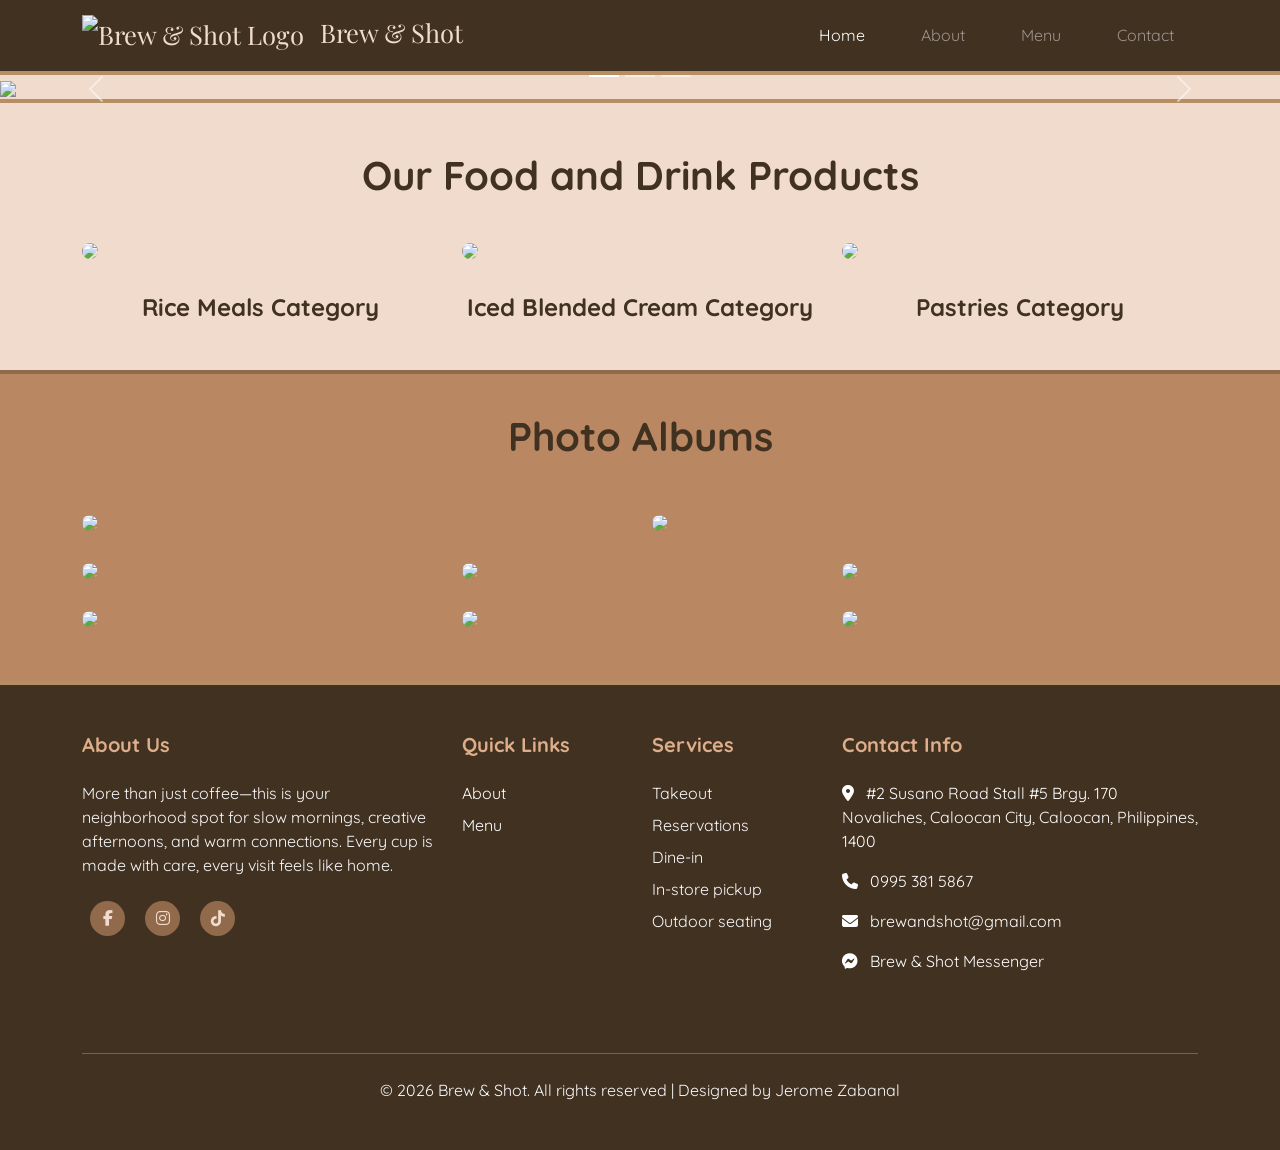
==== index.html @ a68579a7 "Update and rename index_brew-and-shot.html to index.html" ====
<!DOCTYPE html>
<html lang="en">
<head>
  <title>Home</title>
  <meta charset="utf-8">
  <meta name="viewport" content="width=device-width, initial-scale=1">
  <link href="https://cdn.jsdelivr.net/npm/bootstrap@5.3.8/dist/css/bootstrap.min.css" rel="stylesheet">
  <link href="https://cdnjs.cloudflare.com/ajax/libs/font-awesome/6.4.2/css/all.min.css" rel="stylesheet">
  <link rel="stylesheet" href="style_brew-and-shot.css">
  <link rel="stylesheet" type="text/css" href="//fonts.googleapis.com/css?family=Playfair+Display" />
  <link rel="stylesheet" type="text/css" href="//fonts.googleapis.com/css?family=Quicksand" />
  <link rel="icon" href="images/logo/favicon_brew-and-shot.png" type="image/x-icon">
  <script src="https://cdn.jsdelivr.net/npm/bootstrap@5.3.8/dist/js/bootstrap.bundle.min.js"></script>
</head>
<body>

<!-- Navigation Bar -->

<nav class="navbar navbar-expand-sm navbar-expand-md navbar-expand-lg navbar-expand-xl navbar-expand-xxl navbar-bg sticky-top">
  <div class="container">
    <a class="navbar-brand" href="index.html">
      <img src="images/logo/logo_brew-and-shot.jpg" alt="Brew & Shot Logo" style="width: 60px; margin-right: 10px; margin-bottom: 4px;">
      Brew & Shot 
    </a>
    <button class="navbar-toggler" type="button" data-bs-toggle="offcanvas" data-bs-target="#offcanvasNavbar">
      <span class="navbar-toggler-icon"></span>
    </button>
    <div class="offcanvas offcanvas-end navbar-bg" tabindex="-1" id="offcanvasNavbar">
      <div class="offcanvas-header navbar-header">
        <img src="images/logo/logo_brew-and-shot.jpg" alt="Brew & Shot Logo" style="width: 60px; margin-right: 10px; margin-bottom: 4px;">
        Brew & Shot
        <button type="button" class="btn-close" data-bs-dismiss="offcanvas" aria-label="Close"></button>
      </div>
      <div class="offcanvas-body">
        <ul class="navbar-nav justify-content-end flex-grow-1 pe-3">
          <li class="nav-item">
          <a class="nav-link nav-active" href="index.html">Home</a>
        </li>
        <li class="nav-item">
          <a class="nav-link" href="about_brew-and-shot.html">About</a>
        </li>
        <li class="nav-item">
          <a class="nav-link" href="menu_brew-and-shot.html">Menu</a>
        </li>
        <li class="nav-item">
          <a class="nav-link" href="contact_brew-and-shot.html">Contact</a>
        </li>
      </ul>
    </div>
  </div>
</nav>

<!-- Carousel -->

<div id="carouselExampleAutoplaying" class="carousel slide" data-bs-ride="carousel">
  <div class="carousel-indicators">
    <button type="button" data-bs-target="#carouselExampleAutoplaying" data-bs-slide-to="0" class="active" aria-current="true" aria-label="Slide 1"></button>
    <button type="button" data-bs-target="#carouselExampleAutoplaying" data-bs-slide-to="1" aria-label="Slide 2"></button>
    <button type="button" data-bs-target="#carouselExampleAutoplaying" data-bs-slide-to="2" aria-label="Slide 3"></button>
  </div>
  <div class="carousel-inner">

    <div class="carousel-item active">
      <img class="img-fluid" src="images/carousel/carousel_brew-and-shot.png" class="d-block w-100">
      <div class="carousel-caption">
        <h1>Brew & Shot</h1>
        <p>More than just coffee—this is your neighborhood spot for slow mornings, creative afternoons, and warm connections.</p>
        <button type="button" class="btn btn-lg"><a href="menu_brew-and-shot.html" class="btn-link btn-outline">View Our Menu</a></button>
      </div>
    </div>

    <div class="carousel-item">
      <img class="img-fluid" src="images/carousel/carousel_brew-and-shot_2.png" class="d-block w-100">
      <div class="carousel-caption">
        <h1>Come Visit Us</h1>
        <p>Great coffee, great dessert, warm people, and a nice place to sit.</p>
        <button type="button" class="btn btn-lg"><a href="https://maps.app.goo.gl/P6QwPMF5Jk4gCxhU8" target="_blank" class="btn-link btn-outline">Find Us</a></button>
      </div>
    </div>

    <div class="carousel-item">
      <img class="img-fluid" src="images/carousel/carousel_brew-and-shot_3.png" class="d-block w-100">
      <div class="carousel-caption">
        <h1>Like and Follow Us</h1>
        <p>Stay tuned on our Facebook, Instagram, and TikTok pages for daily cafe updates, special offers and new menu products!</p>
        <div class="social-links">
          <a href="https://www.facebook.com/profile.php?id=100089704350988" class="social-icon" target="_blank"><i class="fab fa-facebook-f"></i></a>
          <a href="https://www.instagram.com/brewnshot/" class="social-icon" target="_blank"><i class="fa-brands fa-instagram"></i></a>
          <a href="https://www.tiktok.com/@yszobel1_67jk3" class="social-icon" target="_blank"><i class="fa-brands fa-tiktok"></i></a>
        </div>
      </div>
    </div>
    
  </div>
  <button class="carousel-control-prev" type="button" data-bs-target="#carouselExampleAutoplaying" data-bs-slide="prev">
    <span class="carousel-control-prev-icon" aria-hidden="true"></span>
    <span class="visually-hidden">Previous</span>
  </button>
  <button class="carousel-control-next" type="button" data-bs-target="#carouselExampleAutoplaying" data-bs-slide="next">
    <span class="carousel-control-next-icon" aria-hidden="true"></span>
    <span class="visually-hidden">Next</span>
  </button>
</div>

<!-- Our Food and Drink Products Section -->

<div class="container mt-5 mb-3 ourfoodanddrinkproducts-section">
  <h1>Our Food and Drink Products</h1>
  <div class="row">

  <div class="col-md-4" data-bs-toggle="modal" data-bs-target="#ModalRiceMeals">
    <img class="img-fluid" src="images/ourfoodanddrinkproduct/ourfoodanddrinkproducts.jpg" style="width: 100%; height: auto;">
    <h4>Rice Meals Category</h4>
  </div>
  <div class="col-md-4" data-bs-toggle="modal" data-bs-target="#ModalIcedBlendedCream">
    <img class="img-fluid" src="images/ourfoodanddrinkproduct/ourfoodanddrinkproducts_2.jpg" style="width: 100%; height: auto;">
    <h4>Iced Blended Cream Category</h4>
  </div>
  <div class="col-md-4" data-bs-toggle="modal" data-bs-target="#ModalPastries">
    <img class="img-fluid" src="images/ourfoodanddrinkproduct/ourfoodanddrinkproducts_3.jpg" style="width: 100%; height: auto;">
    <h4>Pastries Category</h4>
  </div>

  </div>
</div>

<!-- The Modal of the Rice Meals -->
<div class="modal fade" id="ModalRiceMeals">
  <div class="modal-dialog modal-dialog-centered modal-dialog-scrollable modal-lg">
    <div class="modal-content">

      <!-- Modal Header -->
      <div class="modal-header">
        <button type="button" class="btn-close" data-bs-dismiss="modal"></button>
      </div>

      <!-- Modal body -->
      <div class="modal-body">
        <div class="container-fluid">
          <div class="row">
            <div class="col-md-6">
              <img class="img-fluid" src="images/ourfoodanddrinkproduct/ourfoodanddrinkproducts.jpg" style="width: 100%; height: auto; border-radius: 12px;">
            </div>

            <div class="col-md-6 mt-5 modal-desc">
              <h4 class="modal-title">Rice Meals Category</h4>
              <p class="mt-5">It is tasty and satisfying—perfect for any time of the day. Each dish comes with freshly cooked rice and flavorful dishes inspired by Filipino favorites. It is a comforting meal that feels like home, served in a relaxed cafe setting. Great for a quick bite.</p>
              <button type="button" class="mt-5"><a href="ricemeals-category.html">View Our Rice Meals Menu</a></button>
            </div>
          </div>
        </div>
      </div>

      <!-- Modal footer -->
      <div class="modal-footer">
        <button type="button" class="btn-modal" data-bs-dismiss="modal">Close</button>
      </div>

    </div>
  </div>
</div>

<!-- The Modal of the Iced Blended Cream -->
<div class="modal fade" id="ModalIcedBlendedCream">
  <div class="modal-dialog modal-dialog-centered modal-dialog-scrollable modal-lg">
    <div class="modal-content">

      <!-- Modal Header -->
      <div class="modal-header">
        <button type="button" class="btn-close" data-bs-dismiss="modal"></button>
      </div>

      <!-- Modal body -->
      <div class="modal-body">
        <div class="container-fluid">
          <div class="row">
            <div class="col-md-6">
              <img class="img-fluid" src="images/ourfoodanddrinkproduct/ourfoodanddrinkproducts_2.jpg" style="width: 100%; height: auto; border-radius: 12px;">
            </div>

            <div class="col-md-6 mt-5 modal-desc">
              <h4 class="modal-title">Iced Blended Category</h4>
              <p class="mt-5">It is smooth, sweet, and perfectly refreshing—just what you need on a warm day. One sip will make you feel relaxed and happy. It is the perfect drink to enjoy while taking a break or spending time at your favorite cafe. Try it now and taste the comfort in every sip.</p>
              <button type="button" class="mt-5"><a href="icedblended-coffee-cream-category.html">Our Iced Blended Menu</a></button>
            </div>
          </div>
        </div>
      </div>

      <!-- Modal footer -->
      <div class="modal-footer">
        <button type="button" class="btn-modal" data-bs-dismiss="modal">Close</button>
      </div>

    </div>
  </div>
</div>

<!-- The Modal of the Pastries -->
<div class="modal fade" id="ModalPastries">
  <div class="modal-dialog modal-dialog-centered modal-dialog-scrollable modal-lg">
    <div class="modal-content">

      <!-- Modal Header -->
      <div class="modal-header">
        <h4 class="modal-title">Pastries Category</h4>
        <button type="button" class="btn-close" data-bs-dismiss="modal"></button>
      </div>

      <!-- Modal body -->
      <div class="modal-body">
        <div class="container-fluid">
          <div class="row">
            <div class="col-md-6">
              <img class="img-fluid" src="images/ourfoodanddrinkproduct/ourfoodanddrinkproducts_3.jpg" style="width: 100%; height: auto; border-radius: 12px;">
            </div>

            <div class="col-md-6 mt-5 modal-desc">
              <h4 class="modal-title">Pastries Category</h4>
              <p class="mt-5">Freshly baked and made with care, our pastries are soft, flavorful, and perfect for any time of the day. Each bite is warm, light, and satisfying—just what you need with your favorite drink. Whether you are starting your morning or taking a break, our pastries will surely brighten your day. Try one today and enjoy a simple, delicious treat.</p>
              <button type="button" class="mt-5"><a href="pastries-category.html">View Our Pastries Menu</a></button>
            </div>
          </div>
        </div>
      </div>

      <!-- Modal footer -->
      <div class="modal-footer">
        <button type="button" class="btn-modal" data-bs-dismiss="modal">Close</button>
      </div>

    </div>
  </div>
</div>

<!-- Gallery Section -->

<div class="gallery-bg">
  <div class="container gallery-section">
    <h1>Photo Albums</h1>
    
    <div class="row"> 
      <div class="col-md-6">
        <img class="img-fluid" data-bs-toggle="modal" data-bs-target="#ModalGallery" src="images/brew-and-shot_gallery/landscape-gallery.png">
      </div>
      <div class="col-md-6">
        <img class="img-fluid" data-bs-toggle="modal" data-bs-target="#ModalGallery2" src="images/brew-and-shot_gallery/landscape-gallery_2.png">
      </div>
    </div>

    <div class="row"> 
      <div class="col-md-4">
        <img class="img-fluid" data-bs-toggle="modal" data-bs-target="#ModalGallery3" src="images/brew-and-shot_gallery/portrait-gallery_3.png">
      </div>
      <div class="col-md-4">
        <img class="img-fluid" data-bs-toggle="modal" data-bs-target="#ModalGallery4" src="images/brew-and-shot_gallery/portrait-gallery.png">
      </div>
      <div class="col-md-4">
        <img class="img-fluid" data-bs-toggle="modal" data-bs-target="#ModalGallery5" src="images/brew-and-shot_gallery/portrait-gallery_2.png">
      </div>
    </div>

    <div class="row"> 
      <div class="col-md-4">
        <img class="img-fluid" data-bs-toggle="modal" data-bs-target="#ModalGallery6" src="images/brew-and-shot_gallery/detailshots-gallery_2.png">
      </div>
      <div class="col-md-4">
        <img class="img-fluid" data-bs-toggle="modal" data-bs-target="#ModalGallery7" src="images/brew-and-shot_gallery/detailshots-gallery.png">
      </div>
      <div class="col-md-4">
        <img class="img-fluid" data-bs-toggle="modal" data-bs-target="#ModalGallery8" src="images/brew-and-shot_gallery/detailshots-gallery_3.png">
      </div>
    </div>

  </div>
</div>

<!-- Footer -->

<footer class="footer-bg text-light py-5">
    <div class="container">
        <div class="row g-4">
            <!-- Brew & Shot Info -->
            <div class="col-lg-4">
                <h5 class="mb-4">About Us</h5>
                <p class="mb-4">
                  More than just coffee—this is your neighborhood spot for slow mornings, creative afternoons, and warm connections. Every cup is made with care, every visit feels like home.
                </p>
                <div class="social-links">
                    <a href="https://www.facebook.com/profile.php?id=100089704350988" class="social-icon" target="_blank"><i class="fab fa-facebook-f"></i></a>
                    <a href="https://www.instagram.com/brewnshot/" class="social-icon" target="_blank"><i class="fa-brands fa-instagram"></i></a>
                    <a href="https://www.tiktok.com/@yszobel1_67jk3" class="social-icon" target="_blank"><i class="fa-brands fa-tiktok"></i></a>
                </div>
            </div>

            <!-- Quick Links -->
            <div class="col-lg-2">
                <h5 class="mb-4">Quick Links</h5>
                <ul class="list-unstyled">
                    <li class="mb-2"><a href="about_brew-and-shot.html" class="footer-link">About</a></li>
                    <li class="mb-2"><a href="menu_brew-and-shot.html" class="footer-link">Menu</a></li>         
                </ul>
            </div>

            <!-- Services -->
            <div class="col-lg-2 col-md-6">
                <h5 class="mb-4">Services</h5>
                <ul class="list-unstyled">
                    <li class="mb-2">Takeout</li>
                    <li class="mb-2">Reservations</li>
                    <li class="mb-2">Dine-in</li>
                    <li class="mb-2">In-store pickup</li>
                    <li class="mb-2">Outdoor seating</li>
                </ul>
            </div>

            <!-- Contact Info -->
            <div class="col-lg-4">
                <h5 class="mb-4">Contact Info</h5>
                <ul class="list-unstyled">
                    <li class="mb-3">
                        <a href="https://maps.app.goo.gl/P6QwPMF5Jk4gCxhU8" target="_blank" class="footer-link">
                          <i class="fas fa-map-marker-alt me-2"></i>
                          #2 Susano Road Stall #5 Brgy. 170 Novaliches, Caloocan City, Caloocan, Philippines, 1400
                        </a>
                    </li>
                    <li class="mb-3">                       
                        <a href="tel:09953815867" class="footer-link">
                          <i class="fas fa-phone me-2"></i>
                          0995 381 5867
                        </a>
                    </li>
                    <li class="mb-3">            
                        <a href="mailto:brewandshot@gmail.com" class="footer-link">
                          <i class="fas fa-envelope me-2"></i>
                          brewandshot@gmail.com
                        </a>
                    </li>
                    <li class="mb-3">            
                        <a href="https://www.messenger.com/t/100447672955334" class="footer-link">
                          <i class="fa-brands fa-facebook-messenger me-2"></i>
                          Brew & Shot Messenger
                        </a>
                    </li>
                </ul>
            </div>
        </div>

        <!-- Copyright -->
        <div class="row mt-5">
            <div class="col-12">
                <hr class="mb-4">
                <div class="text-center">
                    <p class="mb-0">&copy; 2026 Brew & Shot. All rights reserved | Designed by Jerome Zabanal</p>
                </div>
            </div>
        </div>
    </div>
</footer>

</body>
</html>
---- style_brew-and-shot.css ----
body {
    max-width: auto;
    font-family: 'Quicksand', sans-serif;
    background-color: #f0dbcc;
}

/* Navbar Styles */

.navbar-bg {
    background-color: #413121;
    border-bottom: 0.25rem solid #b78d63;
}

.navbar-brand {
    color: #f0dbcc !important;
    font-family: 'Playfair Display', serif !important;
    font-size: 1.6em;
}

.nav-link {
    color: rgb(248, 248, 248, 0.5) !important;
    transition: 0.4s;
    margin-left: 2.5em;
    position: relative;
}

.nav-link:hover {
    color: #f0dbcc !important;
}

.nav-active {
    color: #fff !important;   
}

.nav-link::after {
    content: '';
    transition: width 0.4s;
    width: 0;
    height: 2px;
    background-color: #f0dbcc;
    position: absolute;
    bottom: 0;
    left: 0;
}

.nav-link:hover::after {
    width: 100%;   
}

.navbar-nav {
    margin-left: auto;
}

.nav-item{
    transition: 0.4s;
}

.navbar-toggler-icon {
  background-image: url("data:image/svg+xml;charset=utf8,%3Csvg viewBox='0 0 32 32' xmlns='http://www.w3.org/2000/svg'%3E%3Cpath stroke='rgba(248, 248, 248, 0.5)' stroke-width='2' stroke-linecap='round' stroke-miterlimit='10' d='M4 8h24M4 16h24M4 24h24'/%3E%3C/svg%3E");
}

.navbar-toggler {
  border-color: rgb(248, 248, 248);
}

.navbar-header {
    color: #f0dbcc !important;
    font-family: 'Playfair Display', serif !important;
    font-size: 1.6em;
    border-bottom: 2px solid #b78d63;
    padding-bottom: 0.5rem;
}

/* Footer Styles */

footer h5 {
    color: #dead8a;
    font-weight: 700;
}

.footer-link {
    color: #fff;
    text-decoration: none;
    transition: color 0.3s ease;
}

.footer-link:hover {
    color: #dead8a;
}

.social-icon {
    width: 35px;
    height: 35px;
    line-height: 35px;
    border-radius: 50%;
    text-align: center;
    color: #f0dbcc;
    background-color: #91694b;
    display: inline-block;
    margin: 0 8px;
    transition: all 0.3s ease;
}

.social-icon:hover {
    transform: translateY(-3px);
    color: #f0dbcc;
    background-color: #b78d63;
}

.footer-bg {
    background-color: #413121;
    border-top: 0.25rem solid #b78d63;
}

/* Carousel Styles */

.carousel-item img {
    width: 100%;
    height: auto;
    object-fit: cover;
}

/* Button Styles */

.btn-link {
    color: #fff;
    text-decoration: none;
    transition: color 0.3s ease;
}

.btn-link:hover {
    color: #dead8a;
}

button:focus button:active {
    border: none;
    outline: none;
    box-shadow: none;
}

.btn-outline {
    border: 2px solid #fff;
    background-color: transparent;
    transition: all 0.3s ease;
    padding: 10px 20px;
    border-radius: 8px;
}

.btn-outline:hover {
    color: #fff;
    border-color: #dead8a;
    background-color: #dead8a;
    box-shadow: 0 0 8px #b78d63;
}

/* Caption Carousel */

@media screen and (min-width: 1200px) {
    .carousel-caption {
        line-height: 2.0;
        margin-bottom: 18.6rem;
        max-width: auto;
    }   
}

.carousel-caption h1 {
    font-weight: 700;
    text-shadow: 3px 3px 3px black;
    max-width: auto;
}

.carousel-item {
    border-bottom: 0.25rem solid #b78d63;
}

.carousel-control-prev,
.carousel-control-next {
    z-index: 12;
}

.carousel-caption {
    z-index: 8;
}

/* Mobile and Tablet Responsive Fixes for Carousel */
@media (max-width: 768px) {
    .carousel-caption {
        position: absolute;
        bottom: 12%;
        left: 50%;
        transform: translateX(-50%);
        text-align: center;
        padding: 2.4rem;
        line-height: 1.4;
        width: 90%;
        z-index: 10;
    }
    
    .carousel-caption h1 {
        font-size: 1.6rem;
        font-weight: 700;
        text-shadow: 3px 3px 3px black;
        margin-bottom: 0.5rem;
    }
    
    .carousel-caption p {
        font-size: 0.95rem;
        margin-bottom: 1rem;
    }
    
    .carousel-caption .btn {
        font-size: 0.95rem;
        width: 100%;
        max-width: 280px;
        margin-top: 0.9rem;
        padding: 0;
    }
    
    .carousel-caption .btn a {
        width: 100%;
        padding: 10px 20px;
        border-radius: 8px;
    }
    
    .carousel-caption .social-links {
        margin-top: 1rem;
    }
    
    .carousel-caption .social-links .social-icon {
        width: 34px;
        height: 34px;
        line-height: 34px;
        font-size: 0.9rem;
        margin: 0 5px;
    }
}

@media (max-width: 576px) {
    .carousel-caption h1 {
        font-size: 1.4rem;
    }
    
    .carousel-caption p {
        font-size: 0.9rem;
    }
    
    .carousel-caption .btn a {
        font-size: 0.95rem;
        padding: 10px 20px;
    }
}

/* Tablet Responsive Fixes for Carousel (769px - 1024px) */
@media (min-width: 769px) and (max-width: 1024px) {
    .carousel-caption {
        position: absolute;
        top: 50%;
        left: 50%;
        transform: translate(-50%, -50%);
        text-align: center;
        padding: 2rem;
        line-height: 1.5;
        width: 85%;
        max-width: 500px;
        z-index: 10;
    }
    
    .carousel-caption h1 {
        font-size: 1.8rem;
        font-weight: 700;
        text-shadow: 3px 3px 3px black;
        margin-bottom: 0.8rem;
    }
    
    .carousel-caption p {
        font-size: 1rem;
        margin-bottom: 1.2rem;
    }
    
    .carousel-caption .btn {
        font-size: 1rem;
        width: 100%;
        max-width: 320px;
        padding: 0;
        margin-top: 0.9rem;
    }
    
    .carousel-caption .btn a {
        width: 100%;
        padding: 10px 20px;
        border-radius: 8px;
    }
    
    .carousel-caption .social-links .social-icon {
        width: 36px;
        height: 36px;
        line-height: 36px;
        font-size: 1rem;
        margin: 0 6px;
    }
}

/* Mobile Landscape Orientation Fixes for Carousel */
@media (max-width: 768px) and (orientation: landscape) {
    .carousel-caption {
        position: absolute;
        top: 50%;
        left: 50%;
        transform: translate(-50%, -50%);
        text-align: center;
        padding: 1.2rem;
        line-height: 1.2;
        width: 85%;
        max-width: 600px;
        z-index: 10;
    }
    
    .carousel-caption h1 {
        font-size: 1.4rem;
        font-weight: 700;
        text-shadow: 3px 3px 3px black;
        margin-bottom: 0.4rem;
    }
    
    .carousel-caption p {
        font-size: 0.85rem;
        margin-bottom: 0.8rem;
    }
    
    .carousel-caption .btn {
        font-size: 0.85rem;
        width: 100%;
        max-width: 240px;
        padding: 0;
        margin-top: 0.9rem;
    }
    
    .carousel-caption .btn a {
        width: 100%;
        padding: 10px 20px;
        border-radius: 6px;
    }
    
    .carousel-caption .social-links {
        margin-top: 0.5rem;
    }
    
    .carousel-caption .social-links .social-icon {
        width: 30px;
        height: 30px;
        line-height: 30px;
        font-size: 0.8rem;
        margin: 0 4px;
    }
}

/* Our Food and Drink Products Section */

.ourfoodanddrinkproducts-section h1 {
    font-weight: 700;
    color: #413121;
    margin-bottom: 2.4rem;
    text-align: center;
}

.ourfoodanddrinkproducts-section img {
    border-radius: 8px;
    transition: transform 0.3s ease;
    cursor: pointer;
}

.ourfoodanddrinkproducts-section img:hover {
    transform: scale(1.05);
    box-shadow: 0 0 10px rgba(0, 0, 0, 0.3);
}

.ourfoodanddrinkproducts-section h4 {
    color: #413121;
    font-weight: 700;
    margin-top: 2rem;
    margin-bottom: 2rem;
    text-align: center;
}

/* Gallery Section */

.gallery-bg {
    background-color: #b98762;
    padding: 2.4rem;
    border-top: 0.25rem solid #91694b;
}

.gallery-section h1 {
    font-weight: 700;
    color: #413121;
    margin-bottom: 2.4rem;
    text-align: center;
}

.gallery-section img {
    border-radius: 8px;
    transition: transform 0.3s ease;
    margin-top: 1rem;
    margin-bottom: 1rem;
}

.gallery-section img:hover {
    transform: scale(1.05);
    box-shadow: 0 0 10px rgba(0, 0, 0, 0.3);
}

/* Contact Section Styles */

.contact-section {
    margin-top: 2.4rem;
    margin-bottom: 2.4rem;
    border-radius: 12px;
    padding: 2.4rem;
    box-shadow: 0 0 10px rgba(0, 0, 0, 0.3);
    background-color: #b98762;
    color: #170e07;
    max-width: 85%;
}

.contact-info-bg {
    background-color: #413121;
    color: #f0dbcc;
    padding: 2.4rem;
    border-radius: 8px;
}

.contact-form-bg {
    padding: 2.4rem;
}

.contact-form-bg h2 {
    font-weight: 700;
    margin-bottom: 1.2rem;
}

.contact-info-bg h2 {
    font-weight: 700;
    margin-bottom: 1.2rem;
}

.contact-info-bg p {
    font-size: 1.1em;
    line-height: 1.6;
}

.contact-form-bg h2 {
    font-weight: 700;
    margin-bottom: 1.2rem;
}

.contact-form-bg label {
    font-weight: 700;
}

.contact-form-bg input,
.contact-form-bg textarea {
    border: none;
    border-radius: 4px;
    padding: 10px;
    margin-bottom: 1.2rem;
    width: 100%;
}

.contact-form-bg button {
    border: none;
    border-radius: 4px;
    padding: 10px 20px;
    background-color: #170e07;
    color: #f0dbcc;
    font-weight: 700;
    transition: background-color 0.3s ease;
}

.contact-form-bg button:hover {
    background-color: #f0dbcc;
    color: #170e07;
}

.contact-form-bg button:focus,
.contact-form-bg button:active {
    background-color: #b78d63;
    color: #f0dbcc;
    box-shadow: 0 0 8px #b78d63;
}

/* Opening Hours Section */

td {
    padding: 0.8rem;
    font-weight: 700;
    border-bottom: 1px solid #f0dbcc;
    background-color: #413121;
}

/* Headline Banner */

.headline-banner {
    position: relative;
    display: inline-block;
    width: 100%;
}

.headline-banner img {
    border-bottom: 0.25rem solid #b78d63;
    box-shadow: 0 0 10px rgba(0, 0, 0, 0.3);
    width: 100%;
    height: auto;
    display: block;
}

.headline-caption {
    position: absolute;
    top: 50%;
    left: 50%;
    transform: translate(-50%, -50%);
    color: #fff;
    text-align: center;
    font-weight: 700;
    text-shadow: 3px 3px 3px black;
    max-width: 90%;
    z-index: 10;
    font-size: 4.2rem;
    padding: 1.2rem;
}

/* Desktop Headline Caption (1200px and up) */
@media (min-width: 1200px) {
    .headline-caption {
        font-size: 4.2rem;
        padding: 1.5rem;
    }
}

/* Tablet Headline Caption (768px - 1199px) */
@media (min-width: 768px) and (max-width: 1199px) {
    .headline-caption {
        font-size: 3.2rem;
        padding: 1rem;
    }
}

/* Mobile Headline Caption Portrait (576px - 767px) */
@media (max-width: 767px) {
    .headline-caption {
        font-size: 2.2rem;
        padding: 0.8rem;
        max-width: 95%;
    }
}

/* Extra Small Mobile (max-width: 575px) */
@media (max-width: 575px) {
    .headline-caption {
        font-size: 1.6rem;
        padding: 0.6rem;
        max-width: 95%;
    }
}

/* Mobile Landscape Orientation */
@media (max-width: 768px) and (orientation: landscape) {
    .headline-caption {
        font-size: 1.8rem;
        padding: 0.5rem;
    }
}

.location-bg {
    background-color: #b98762;
    padding: 2.4rem;
}

.location-bg h1 {
    text-align: center;
    color: #413121;
    font-weight: 700;
}

.location-bg p {
    text-align: center;
    font-weight: 700;
    margin-top: 1rem;
    font-size: large;
}

.location-bg iframe {
    border-radius: 8px;
    transition: 0.3s;
    max-width: 100%;
}

.location-bg iframe:hover {
    transform: scale(1.025);
    box-shadow: 0 0 10px rgba(0, 0, 0, 0.3);
}

.modal-content {
  position: relative;
  display: flex;
  flex-direction: column;
  width: 100%;
  color: #f0dbcc;
  pointer-events: auto;
  background-color: #413121;
  background-clip: padding-box;
  border: var(--bs-modal-border-width) solid var(--bs-modal-border-color);
  border-radius: var(--bs-modal-border-radius);
  outline: 0;
  box-shadow: 0 0 10px #b78d63;
}

.modal-header {
  display: flex;
  flex-shrink: 0;
  align-items: center;
  justify-content: space-between;
  padding: var(--bs-modal-header-padding);
  border-bottom: var(--bs-modal-header-border-width) solid #b78d63;
  border-top-left-radius: var(--bs-modal-inner-border-radius);
  border-top-right-radius: var(--bs-modal-inner-border-radius);
}

.modal-footer {
  display: flex;
  flex-shrink: 0;
  flex-wrap: wrap;
  align-items: center;
  justify-content: flex-end;
  padding: calc(var(--bs-modal-padding) - var(--bs-modal-footer-gap) * 0.5);
  background-color: var(--bs-modal-footer-bg);
  border-top: var(--bs-modal-footer-border-width) solid #b78d63;
  border-bottom-right-radius: var(--bs-modal-inner-border-radius);
  border-bottom-left-radius: var(--bs-modal-inner-border-radius);
}

.btn-modal {
    border: 2px solid #fff;
    background-color: transparent;
    transition: all 0.3s ease;
    padding: 10px 20px;
    border-radius: 8px;
    color: #fff;
}

.btn-modal:hover {
    color: #fff;
    border-color: #dead8a;
    background-color: #dead8a;
    box-shadow: 0 0 8px #b78d63;
}

/* Bio Section */

.bio-section h1 {
    font-weight: 700;
    color: #413121;
    margin-bottom: 1.4rem;
    text-align: center;
}

.bio-section h4 {
    font-weight: 700;
    color: #413121;
    margin-bottom: 2.4rem;
    text-align: center;
    line-height: 2;
}

/* Our Story Section */

.ourstory-section h1 {
    font-weight: 700;
    color: #413121;
    margin-bottom: 1.4rem;
    text-align: center;
}

.ourstory-section p {
    font-weight: 700;
    color: #170e07;
    margin-bottom: 1.4rem;
    padding: 8px;
    text-align: justify;
    font-size: larger;
}

.ourstory-section img {
    border-radius: 8px;
    transition: transform 0.3s ease;
    margin-top: 1rem;
    margin-bottom: 1rem;
    max-width: auto;
}

.ourstory-section img:hover {
    transform: scale(1.05);
    box-shadow: 0 0 10px rgba(0, 0, 0, 0.3);
}

.ourstory-bg {
    background-color: #b98762;
    padding: 2.4rem;
}

.modal-desc h4 {
    text-align: center;
}

.modal-desc h6 {
    text-align: center;
    margin: auto;
    color: #413121;
    padding: 4px;
    border-radius: 8px;
    background-color: #dead8a;
    font-weight: 700;
    width: 50%;
}

.modal-desc p {
    text-align: justify;
}

.modal-desc button {
    border: 2px solid #fff;
    background-color: transparent;
    transition: all 0.3s ease;
    padding: 10px 20px;
    border-radius: 8px;
    color: #fff;
    width: 100%;
}

.modal-desc button:hover {
    color: #413121;
    font-weight: 700;
    border-color: #dead8a;
    background-color: #dead8a;
    box-shadow: 0 0 8px #b78d63;
}

.modal-desc a {
    text-decoration: none;
    color: #fff;
}

/* Horizontal Scrollable Category */

.scrollmenu {  
    border-radius: 8px;
    overflow: auto;
    white-space: nowrap;
    text-align: center;
    display: flex;
    justify-content: space-between;
}

.scrollmenu a {
    color: rgb(65, 49, 33, 0.5);
    font-weight: 700;
    text-align: center;
    padding: 14px;
    text-decoration: none;
    transition: 0.3s;
    border-radius: 8px;
    margin-right: 0.4rem;
    margin-left: 0.4rem;
}

.scrollmenu a:hover {
    color: #413121 !important;
    font-weight: 700;
}

.scrollmenu-active {
    background-color: #413121;
    color: #fff !important;
}

.scrollmenu-active:not(.active):hover {
    color: #fff !important;
}

/* Menu Category */

.headline-category h1 {
    color: #413121;
    font-weight: 700;
    margin-top: 2rem;
    margin-bottom: 2rem;
    text-align: center;
}

.menu-category img {
    border-radius: 50%;
    transition: transform 0.3s ease;
    cursor: pointer;
    max-width: 65%;
    object-fit: cover;
}

.menu-category img:hover {
    transform: scale(1.05);
    box-shadow: 0 0 10px rgba(0, 0, 0, 0.3);
}

.menu-category h4 {
    color: #413121;
    font-weight: 700;
    margin-top: 2rem;
    margin-bottom: 2rem;
    text-align: center;
}

.menu-category h1 {
    color: #413121;
    font-weight: 700;
    margin-top: 1rem;
}

/* Modal for Menu Items */

.modal-menu-desc h4 {
    color: #f0dbcc;
    padding: 4px;
}

.modal-menu-desc h6 {
    color: #413121;
    text-align: center;
    padding: 4px;
    border-radius: 8px;
    background-color: #dead8a;
    font-weight: 700;
    max-width: 32%;
    margin-top: 0.9rem;
}

.modal-menu-desc p {
    color: #777;
    font-weight: 700;
    margin-left: 0.4rem;
}
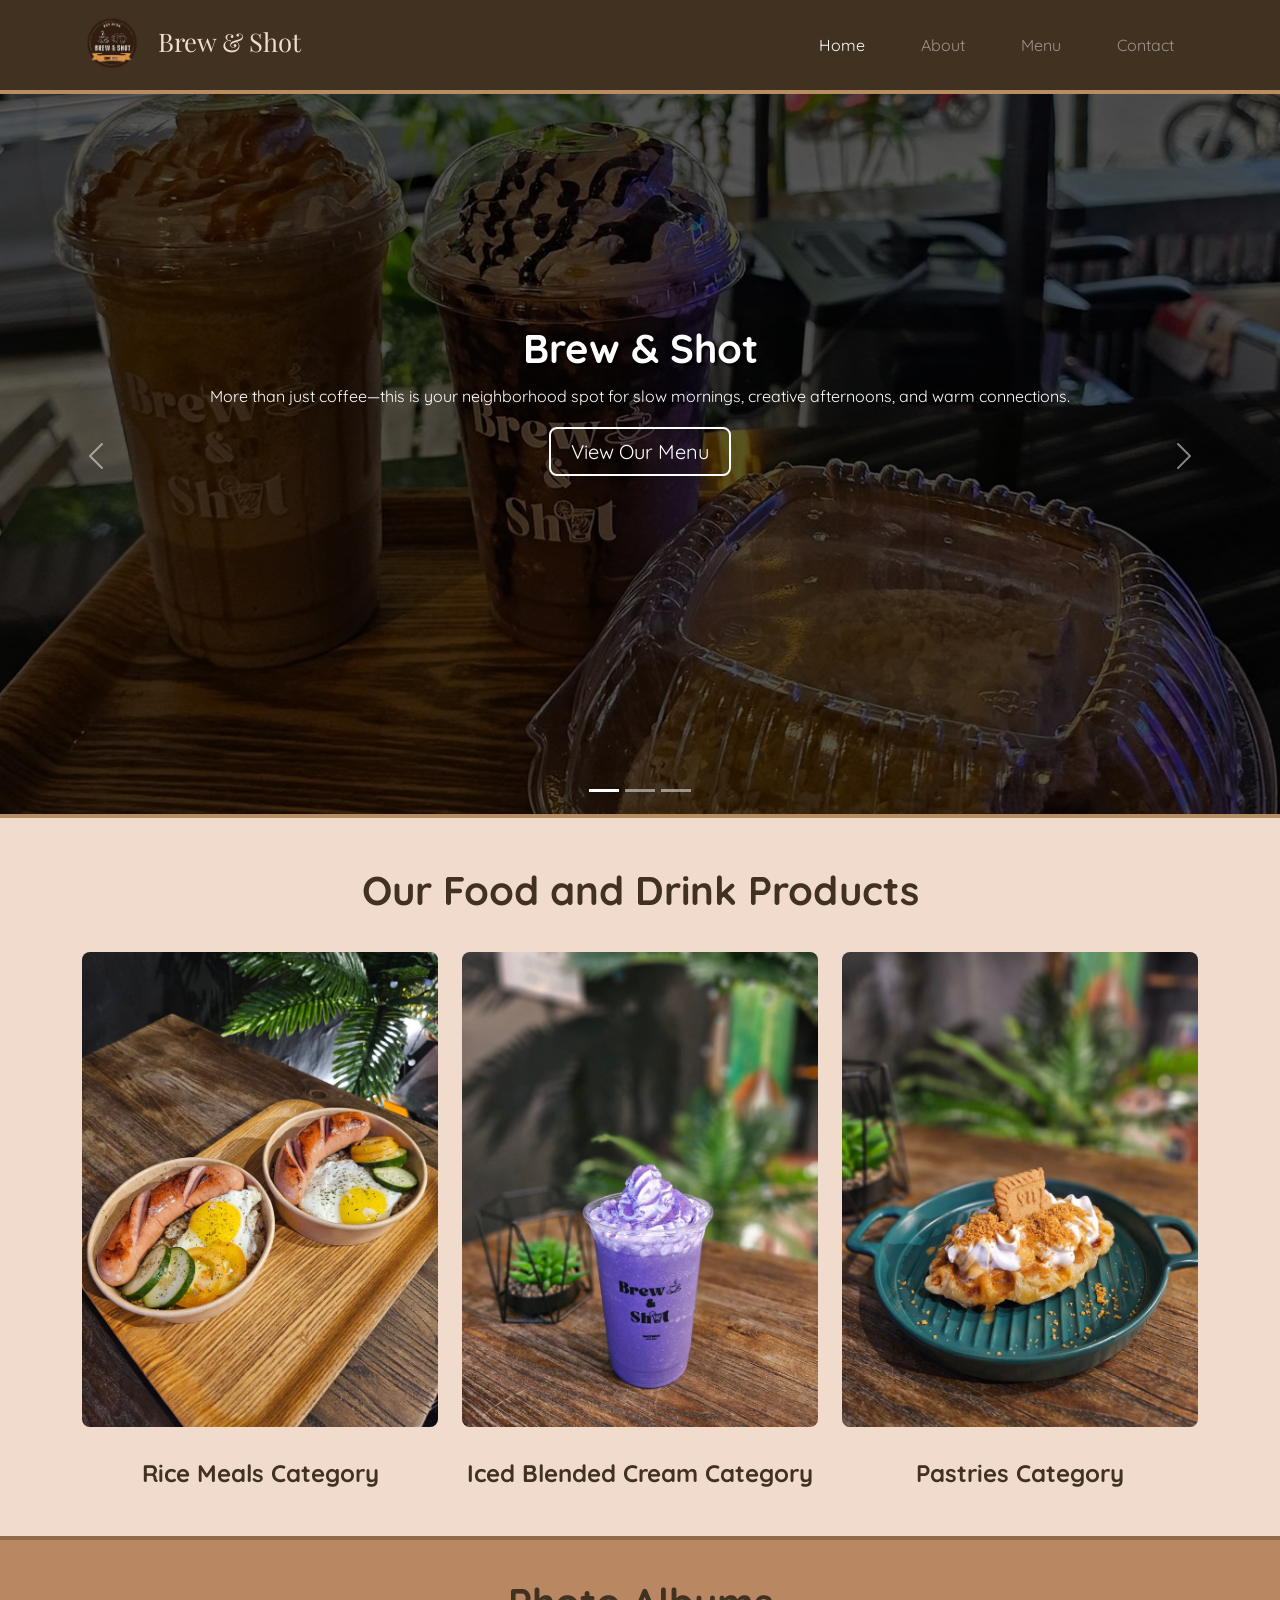
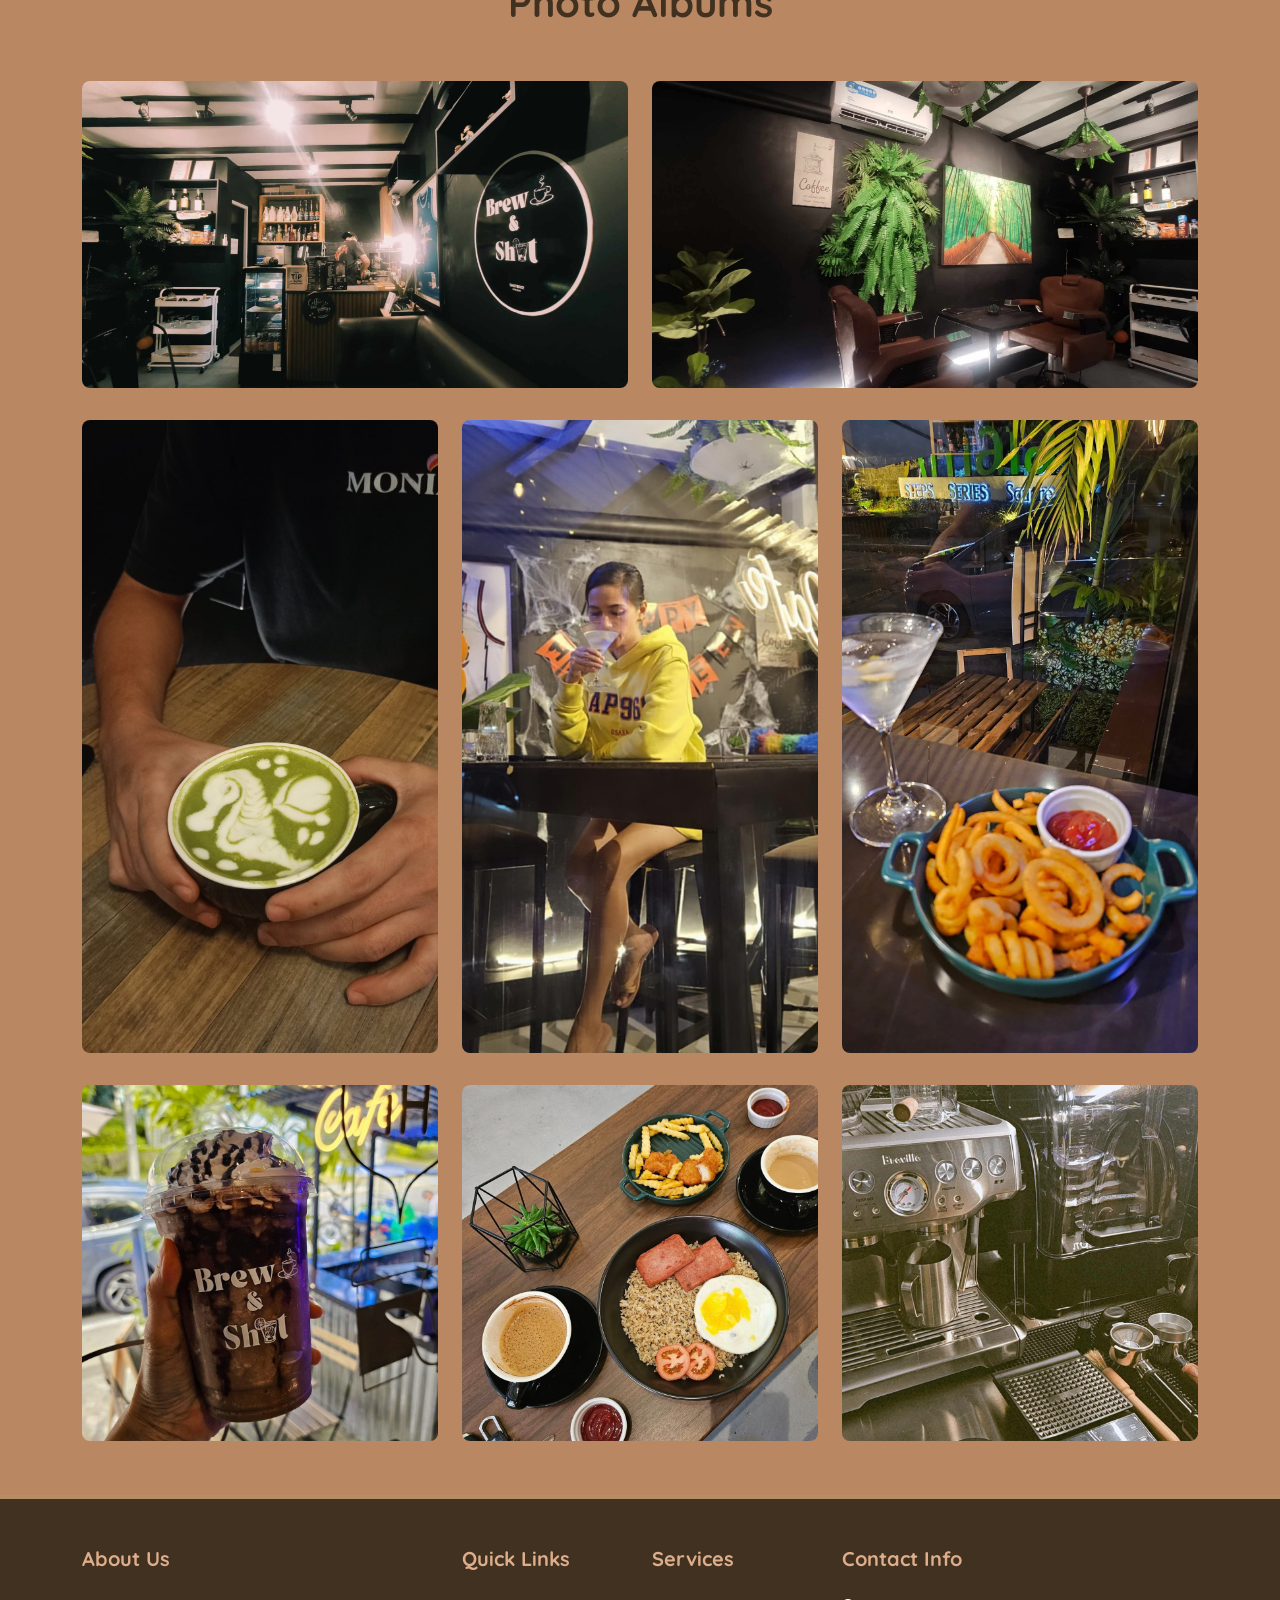
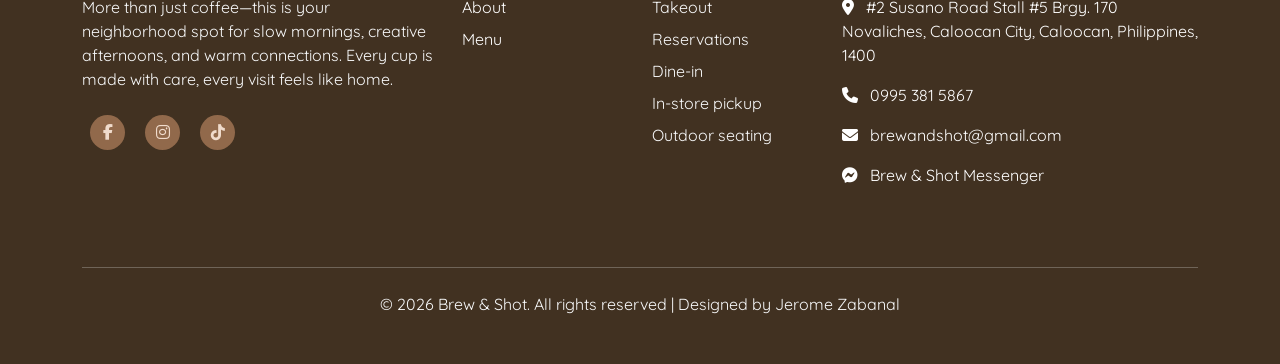
==== commit bce8e184: "revised a bit" ====
--- a/index.html
+++ b/index.html
@@ -9,7 +9,7 @@
   <link rel="stylesheet" href="style_brew-and-shot.css">
   <link rel="stylesheet" type="text/css" href="//fonts.googleapis.com/css?family=Playfair+Display" />
   <link rel="stylesheet" type="text/css" href="//fonts.googleapis.com/css?family=Quicksand" />
-  <link rel="icon" href="images/logo/favicon_brew-and-shot.png" type="image/x-icon">
+  <link rel="icon" href="images/logo./favicon_brew-and-shot.png" type="image/x-icon">
   <script src="https://cdn.jsdelivr.net/npm/bootstrap@5.3.8/dist/js/bootstrap.bundle.min.js"></script>
 </head>
 <body>
